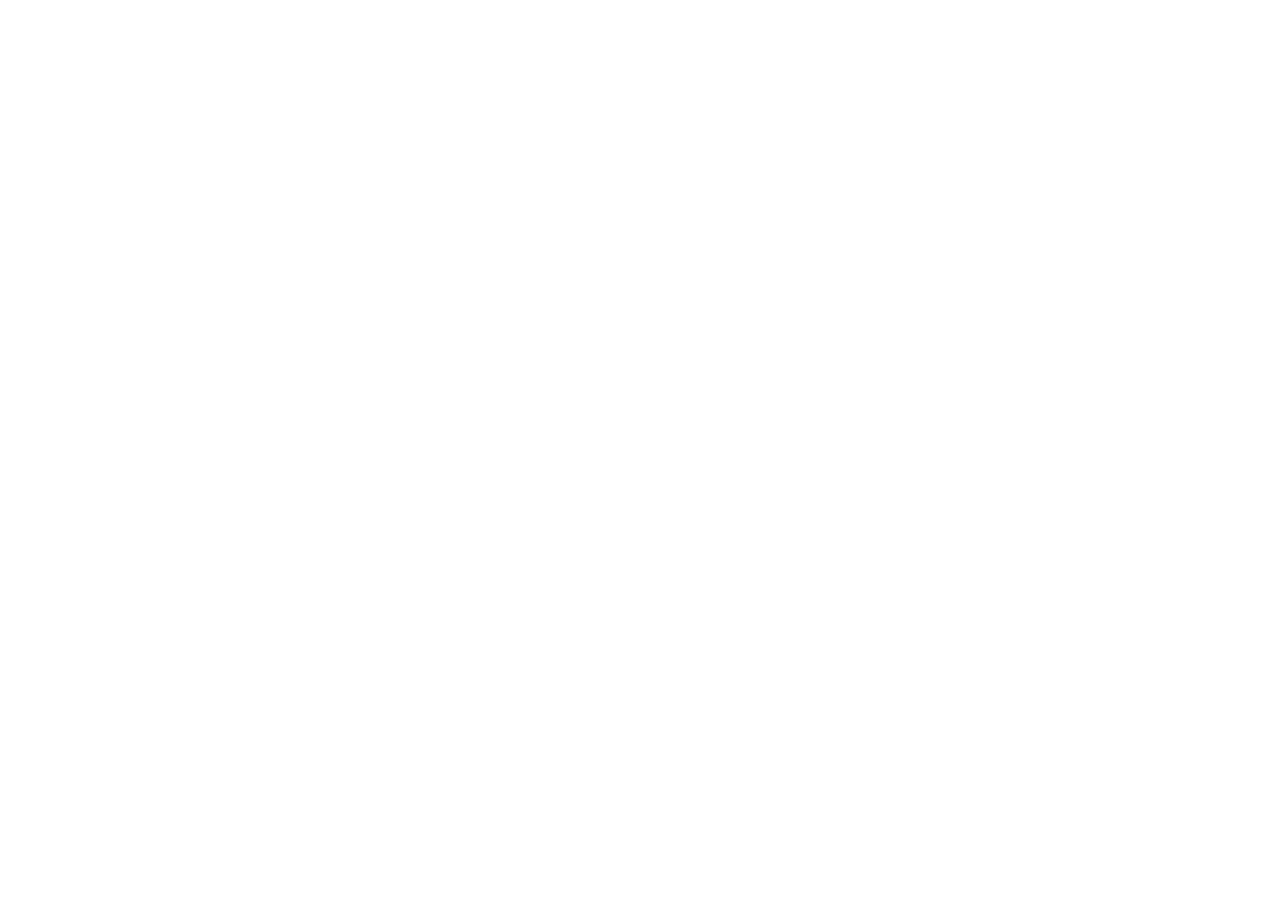
==== index.html @ 54db905c "First commit" ====
<!DOCTYPE html>
<html lang="en">
<head>
    <meta charset="UTF-8">
    <title>Assignment-05</title>
    <link href="https://cdn.jsdelivr.net/npm/bootstrap@5.3.3/dist/css/bootstrap.min.css" rel="stylesheet" integrity="sha384-QWTKZyjpPEjISv5WaRU9OFeRpok6YctnYmDr5pNlyT2bRjXh0JMhjY6hW+ALEwIH" crossorigin="anonymous">

</head>
<body>





<script src="https://cdn.jsdelivr.net/npm/bootstrap@5.3.3/dist/js/bootstrap.bundle.min.js" integrity="sha384-YvpcrYf0tY3lHB60NNkmXc5s9fDVZLESaAA55NDzOxhy9GkcIdslK1eN7N6jIeHz" crossorigin="anonymous"></script>

</body>
</html>
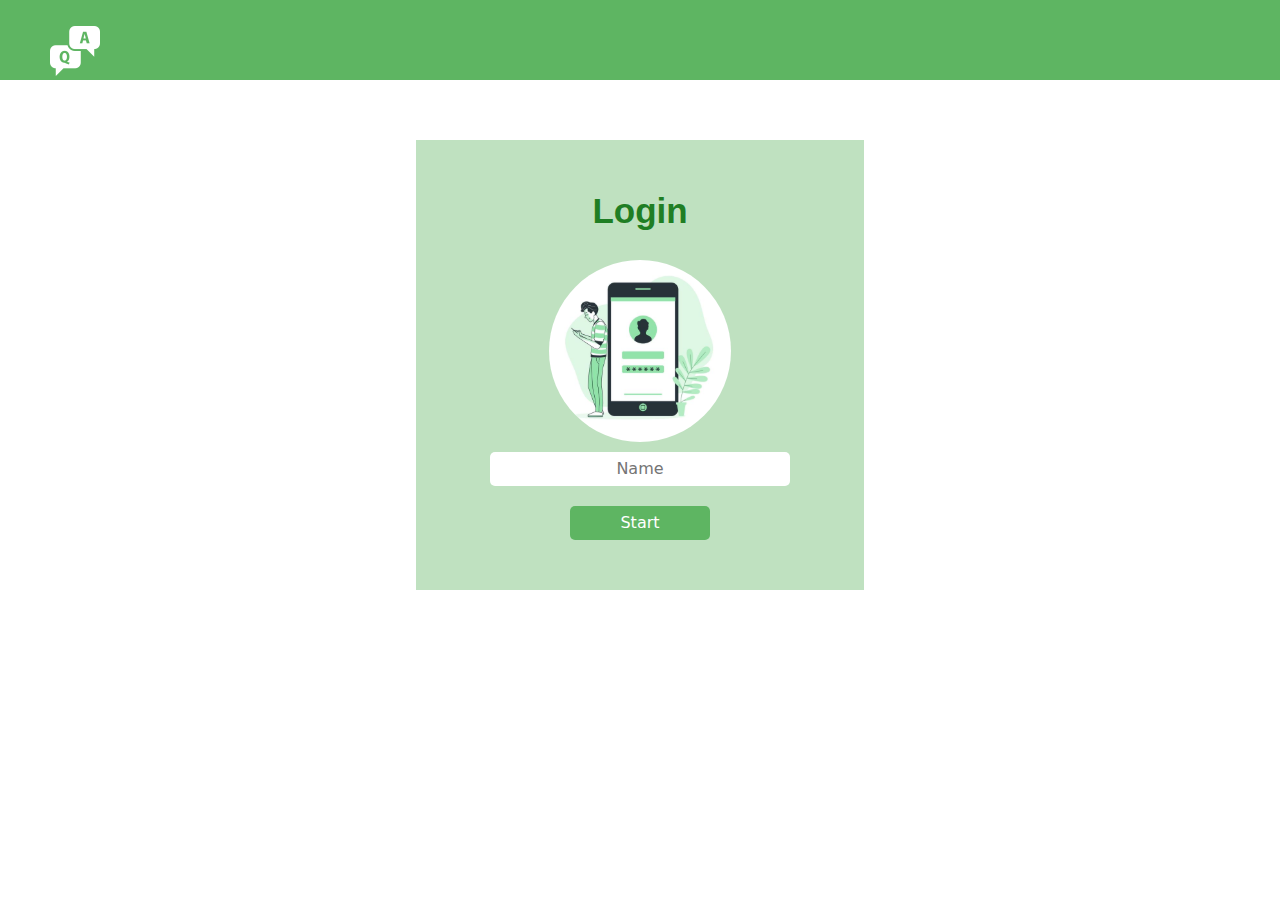
==== commit 7e0368e5: "designed login page" ====
--- a/index.html
+++ b/index.html
@@ -4,15 +4,59 @@
     <meta charset="UTF-8">
     <title>Assignment-05</title>
     <link href="https://cdn.jsdelivr.net/npm/bootstrap@5.3.3/dist/css/bootstrap.min.css" rel="stylesheet" integrity="sha384-QWTKZyjpPEjISv5WaRU9OFeRpok6YctnYmDr5pNlyT2bRjXh0JMhjY6hW+ALEwIH" crossorigin="anonymous">
-
+    <link href="style.css" rel="stylesheet">
 </head>
 <body>
+<!--<nav class="navbar" id="nav-bar">
+    <div class="container">
+        <a class="navbar-brand" href="#">
+            <img src="assests/img/FAQ.png" alt="Bootstrap" width="60" height="60">
+        </a>
+    </div>
+</nav>
+&lt;!&ndash;login page&ndash;&gt;
+<div class="login-box">
+    <img src="assests/img/login.svg">
+    <form action="">
+        <h2>Login</h2>
+        <br>
+        <div class="input-box">
+            <span class="icon"></span>
+            <input type="password" required>
+            <label>Password</label>
+        </div>
+        <br>
+        <button type="submit">Login</button>
+        <div class="login-register">
+        </div>
+    </form>-->
 
-
-
-
-
-<script src="https://cdn.jsdelivr.net/npm/bootstrap@5.3.3/dist/js/bootstrap.bundle.min.js" integrity="sha384-YvpcrYf0tY3lHB60NNkmXc5s9fDVZLESaAA55NDzOxhy9GkcIdslK1eN7N6jIeHz" crossorigin="anonymous"></script>
+<div class="main">
+    <div class="top">
+        <div class="left">
+            <img src="assests/img/FAQ.png" alt="">
+        </div>
+      <!--  <div class="right">
+            <button onclick="aboutMe()">About Me</button>
+        </div>-->
+    </div>
+    <div class="body">
+        <h1>Login</h1>
+        <div class="image">
+            <img src="assests/img/login.svg" alt="">
+        </div>
+        <div class="form">
+            <input type="text" placeholder="Name" id="name"><br>
+            <p id="error">Please enter your name</p>
+            <button class="start" onclick="setName()">Start</button>
+        </div>
+    </div>
+   <!-- <footer>
+        <p>Developed By Sachira Madhushan</p>
+    </footer>-->
+</div>
+   <script src="assests/script.js"></script>
+    <script src="https://cdn.jsdelivr.net/npm/bootstrap@5.3.3/dist/js/bootstrap.bundle.min.js" integrity="sha384-YvpcrYf0tY3lHB60NNkmXc5s9fDVZLESaAA55NDzOxhy9GkcIdslK1eN7N6jIeHz" crossorigin="anonymous"></script>
 
 </body>
 </html>--- a/style.css
+++ b/style.css
@@ -0,0 +1,159 @@
+
+*{
+    margin: 0;
+    padding: 0;
+
+}
+.top{
+    width:100%;
+    height: 80px;
+    background-color: rgba(94, 181, 98, 1);
+    overflow: hidden;
+}
+.top img{
+    padding:1px 50px;
+}
+.top .left{
+    float: left;
+}
+.top .right{
+    float:right;
+
+}
+.right button{
+    margin: 40px;
+    padding:10px 50px;
+    border:1px solid white;
+    color: white;
+    background: transparent;
+    cursor: pointer;
+}
+
+.body{
+    width:35%;
+    margin:60px auto;
+    background-color:rgba(94, 181, 98, 0.401);
+    /* height:50%; */
+}
+.image{
+    display: flex;
+    justify-content: center;
+    align-items: center;
+}
+.body h1{
+    font-size:35px;
+    font-family: sans-serif;
+    text-align: center;
+    padding-top:50px;
+    color:  rgb(31, 126, 36);
+    font-weight: bolder;
+    padding-bottom:20px;
+}
+.form{
+    text-align: center;
+}
+
+input{
+    text-align: center;
+    padding:5px 50px;
+    margin:10px;
+    border: none;
+    border-radius:5px;
+}
+button{
+    text-align: center;
+    padding:5px 50px;
+    margin:10px;
+    background-color:  rgba(94, 181, 98, 1);
+    border: none;
+    border-radius:5px;
+    color: white;
+    margin-bottom:50px;
+    cursor: pointer;
+}
+
+footer{
+    height:50px;
+    background-color: rgba(94, 181, 98, 1);
+    position: relative;
+    bottom:0px;
+}
+footer p{
+    text-align: center;
+    padding-top:15px;
+    color: white;
+}
+.form p{
+    color: rgba(112, 29, 29, 0.888);
+    background-color: rgba(220, 113, 113, 0.649);
+    padding:5px 0px;
+    margin:5px 200px;
+    border-radius: 5px;
+    display:none;
+}
+#question{
+    margin:10px;
+}
+
+@media only screen and (max-width: 700px){
+    .body{
+        width:90%;
+        margin:60px auto;
+        background-color:rgba(94, 181, 98, 0.401);
+        /* height:50%; */
+    }
+    .next{
+        width: 95%;
+        padding:5px 30px;
+        margin-top:20px;
+        background-color: rgba(94, 181, 98, 1);
+        border: none;
+        border-radius:5px;
+        color: white;
+        cursor: pointer;
+
+    }
+    .top{
+
+        width:100%;
+        background-color: rgba(94, 181, 98, 1);
+        display:flex;
+
+    }
+    .top img{
+        clear: both;
+    }
+    .top .left{
+        clear: both;
+        width:50%;
+    }
+    .top .right{
+        width:80%;
+        text-align: center;
+        clear: both;
+    }
+    .right h4{
+        margin:0px;
+        padding:10px 0px;
+        border:1px solid white;
+        color: white;
+        background: transparent;
+        cursor: pointer;
+    }
+    input{
+        text-align: center;
+        /* padding:5px 50px; */
+        width:50%;
+        margin:10px;
+        border: none;
+        border-radius:5px;
+    }
+    .form p{
+        color: rgba(112, 29, 29, 0.888);
+        background-color: rgba(220, 113, 113, 0.649);
+        padding:5px 0px;
+        margin:5px 5px;
+        border-radius: 5px;
+        display:none;
+    }
+}
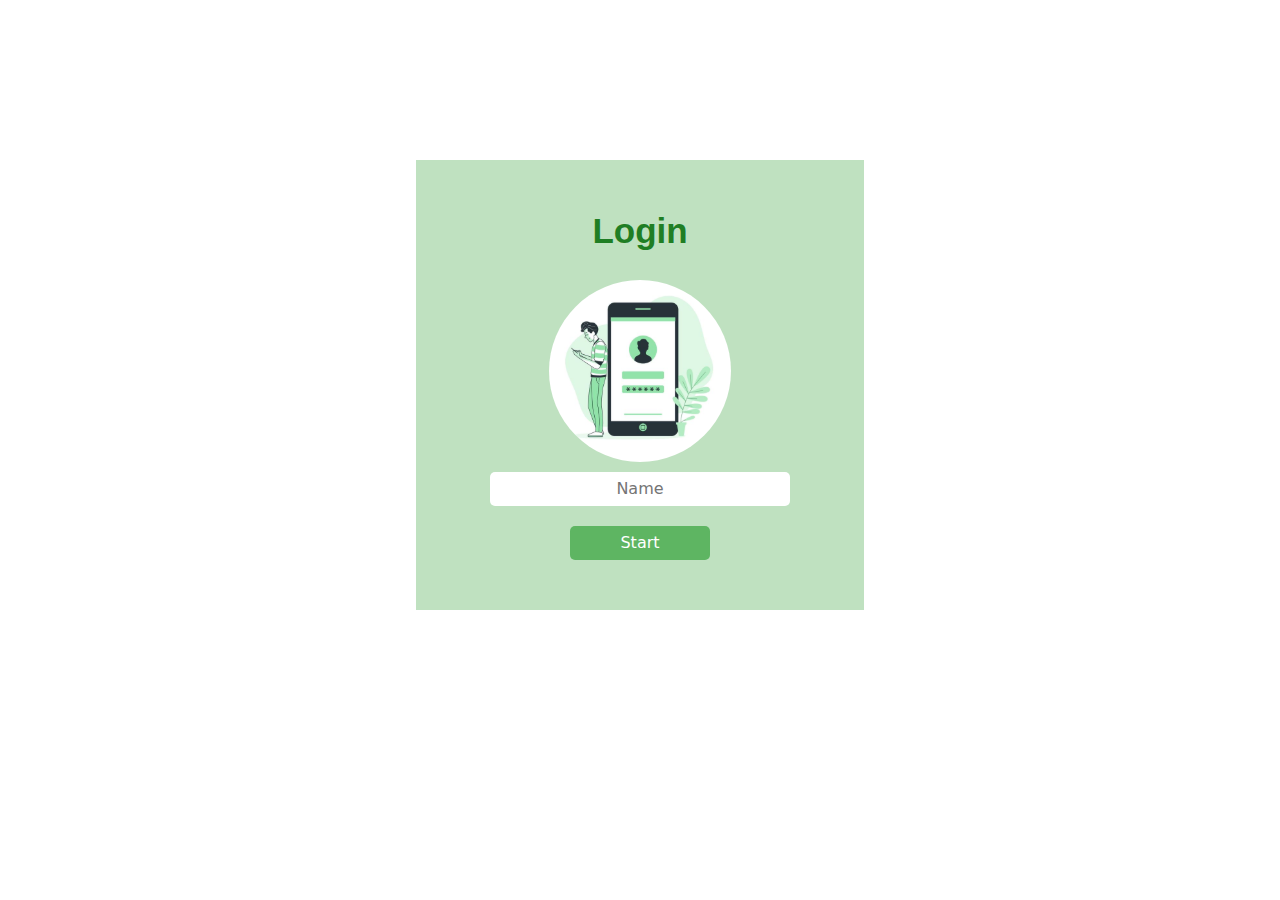
==== commit b65c61ba: "designed quiz pages" ====
--- a/index.html
+++ b/index.html
@@ -7,38 +7,11 @@
     <link href="style.css" rel="stylesheet">
 </head>
 <body>
-<!--<nav class="navbar" id="nav-bar">
-    <div class="container">
-        <a class="navbar-brand" href="#">
-            <img src="assests/img/FAQ.png" alt="Bootstrap" width="60" height="60">
-        </a>
-    </div>
-</nav>
-&lt;!&ndash;login page&ndash;&gt;
-<div class="login-box">
-    <img src="assests/img/login.svg">
-    <form action="">
-        <h2>Login</h2>
-        <br>
-        <div class="input-box">
-            <span class="icon"></span>
-            <input type="password" required>
-            <label>Password</label>
-        </div>
-        <br>
-        <button type="submit">Login</button>
-        <div class="login-register">
-        </div>
-    </form>-->
-
 <div class="main">
-    <div class="top">
+    <div class="nav-bar">
         <div class="left">
             <img src="assests/img/FAQ.png" alt="">
         </div>
-      <!--  <div class="right">
-            <button onclick="aboutMe()">About Me</button>
-        </div>-->
     </div>
     <div class="body">
         <h1>Login</h1>
@@ -51,12 +24,30 @@
             <button class="start" onclick="setName()">Start</button>
         </div>
     </div>
-   <!-- <footer>
-        <p>Developed By Sachira Madhushan</p>
-    </footer>-->
 </div>
-   <script src="assests/script.js"></script>
-    <script src="https://cdn.jsdelivr.net/npm/bootstrap@5.3.3/dist/js/bootstrap.bundle.min.js" integrity="sha384-YvpcrYf0tY3lHB60NNkmXc5s9fDVZLESaAA55NDzOxhy9GkcIdslK1eN7N6jIeHz" crossorigin="anonymous"></script>
+<!--quiz app-->
+<section class="quiz-start">
+<!--    <div class="start-btn">
+        <button>Start Quiz</button>
+    </div>
+    &lt;!&ndash;info box&ndash;&gt;
+    <div class="info-box">
+        <span>Some Rules of this Quiz</span>
+    </div>
+    <div class="info-list">
+        <div class="info">1. You will have only<span>15 second</span>per each question</div>
+        <div class="info">2. Once you select your answer,you can't reselect</div>
+        <div class="info">3. You can't select any option once time goes off.</div>
+        <div class="info">4. You can't exit from the Quiz while you're playing</div>
+        <div class="info">5. You'll get points on the basis of your correct answer</div>
+    </div>
+    <div class="button">
+        <button class="quit">Exit Quiz</button>
+        <button class="restart">Continue</button>
+    </div>-->
+</section><!--quiz start-->
+<script src="assests/script.js"></script>
+<script src="https://cdn.jsdelivr.net/npm/bootstrap@5.3.3/dist/js/bootstrap.bundle.min.js" integrity="sha384-YvpcrYf0tY3lHB60NNkmXc5s9fDVZLESaAA55NDzOxhy9GkcIdslK1eN7N6jIeHz" crossorigin="anonymous"></script>
 
 </body>
 </html>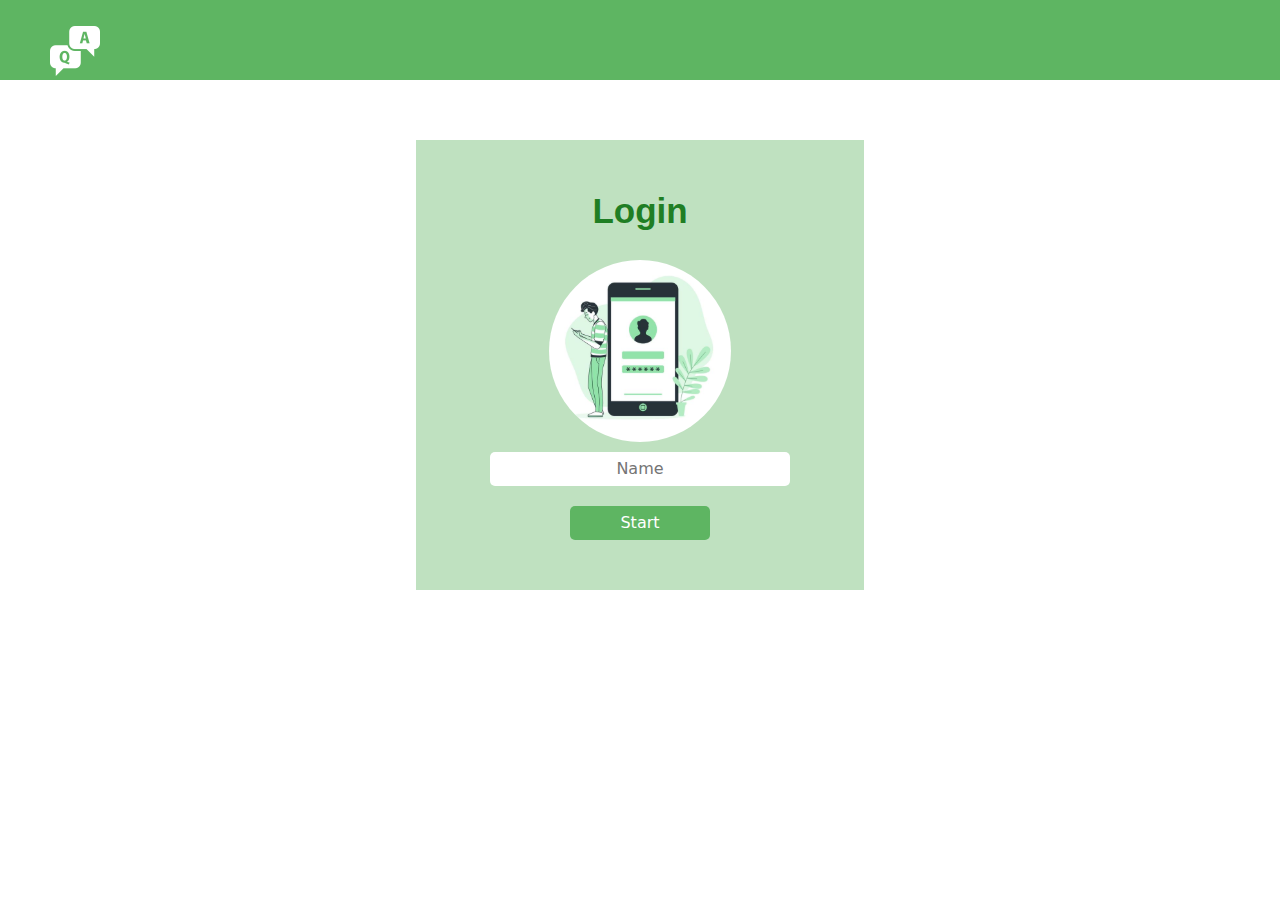
==== commit 48544b98: "set timer and background image" ====
--- a/index.html
+++ b/index.html
@@ -4,7 +4,7 @@
     <meta charset="UTF-8">
     <title>Assignment-05</title>
     <link href="https://cdn.jsdelivr.net/npm/bootstrap@5.3.3/dist/css/bootstrap.min.css" rel="stylesheet" integrity="sha384-QWTKZyjpPEjISv5WaRU9OFeRpok6YctnYmDr5pNlyT2bRjXh0JMhjY6hW+ALEwIH" crossorigin="anonymous">
-    <link href="style.css" rel="stylesheet">
+    <link href="assests/style/style.css" rel="stylesheet">
 </head>
 <body>
 <div class="main">
@@ -46,7 +46,7 @@
         <button class="restart">Continue</button>
     </div>-->
 </section><!--quiz start-->
-<script src="assests/script.js"></script>
+<script src="assests/script/script.js"></script>
 <script src="https://cdn.jsdelivr.net/npm/bootstrap@5.3.3/dist/js/bootstrap.bundle.min.js" integrity="sha384-YvpcrYf0tY3lHB60NNkmXc5s9fDVZLESaAA55NDzOxhy9GkcIdslK1eN7N6jIeHz" crossorigin="anonymous"></script>
 
 </body>
--- a/assests/style/style.css
+++ b/assests/style/style.css
@@ -0,0 +1,454 @@
+
+*{
+    margin: 0;
+    padding: 0;
+
+}
+.nav-bar{
+    width:100%;
+    height: 80px;
+    background-color: rgba(94, 181, 98, 1);
+    overflow: hidden;
+}
+.nav-bar img{
+    padding:1px 50px;
+}
+.nav-bar .left{
+    float: left;
+}
+.nav-bar .right{
+    float:right;
+
+}
+.right button{
+    margin: 40px;
+    padding:10px 50px;
+    border:1px solid white;
+    color: white;
+    background: transparent;
+    cursor: pointer;
+}
+
+.body{
+    width:35%;
+    margin:60px auto;
+    background-color:rgba(94, 181, 98, 0.401);
+    /* height:50%; */
+}
+.image{
+    display: flex;
+    justify-content: center;
+    align-items: center;
+}
+.body h1{
+    font-size:35px;
+    font-family: sans-serif;
+    text-align: center;
+    padding-top:50px;
+    color:  rgb(31, 126, 36);
+    font-weight: bolder;
+    padding-bottom:20px;
+}
+.form{
+    text-align: center;
+}
+
+input{
+    text-align: center;
+    padding:5px 50px;
+    margin:10px;
+    border: none;
+    border-radius:5px;
+}
+button{
+    text-align: center;
+    padding:5px 50px;
+    margin:10px;
+    background-color:  rgba(94, 181, 98, 1);
+    border: none;
+    border-radius:5px;
+    color: white;
+    margin-bottom:50px;
+    cursor: pointer;
+}
+
+footer{
+    height:50px;
+    background-color: rgba(94, 181, 98, 1);
+    position: relative;
+    bottom:0px;
+}
+footer p{
+    text-align: center;
+    padding-top:15px;
+    color: white;
+}
+.form p{
+    color: rgba(112, 29, 29, 0.888);
+    background-color: rgba(220, 113, 113, 0.649);
+    padding:5px 0px;
+    margin:5px 200px;
+    border-radius: 5px;
+    display:none;
+}
+#question{
+    margin:10px;
+}
+
+@media only screen and (max-width: 700px){
+    .body{
+        width:90%;
+        margin:60px auto;
+        background-color:rgba(94, 181, 98, 0.401);
+        /* height:50%; */
+    }
+    .next{
+        width: 95%;
+        padding:5px 30px;
+        margin-top:20px;
+        background-color: rgba(94, 181, 98, 1);
+        border: none;
+        border-radius:5px;
+        color: white;
+        cursor: pointer;
+
+    }
+    .nav-bar{
+
+        width:100%;
+        background-color: rgba(94, 181, 98, 1);
+        display:flex;
+
+    }
+    .nav-bar img{
+        clear: both;
+    }
+    .nav-bar .left{
+        clear: both;
+        width:50%;
+    }
+    .nav-bar .right{
+        width:80%;
+        text-align: center;
+        clear: both;
+    }
+    .right h4{
+        margin:0px;
+        padding:10px 0px;
+        border:1px solid white;
+        color: white;
+        background: transparent;
+        cursor: pointer;
+    }
+    input{
+        text-align: center;
+        /* padding:5px 50px; */
+        width:50%;
+        margin:10px;
+        border: none;
+        border-radius:5px;
+    }
+    .form p{
+        color: rgba(112, 29, 29, 0.888);
+        background-color: rgba(220, 113, 113, 0.649);
+        padding:5px 0px;
+        margin:5px 5px;
+        border-radius: 5px;
+        display:none;
+    }
+}
+
+/*quiz*/
+
+#quiz-body{
+    background-color: #10dcdc;
+}
+.start-btn,.info-box,.quiz-box,.result-box{
+    position: absolute;
+    top: 50%;
+    left: 50%;
+    transform: translate(-50%, -50%);
+    box-shadow: 0px 4px 8px 0 rgba(0, 0, 0, 0.2),
+                 0px 6px 20px 0 rgba(0, 0, 0, 0.19);
+}
+.info-box .activeInfo{
+    z-index: 5;
+    opacity: 1;
+    pointer-events: auto;
+    transform: translate(-50%, -50%) scale(1);
+}
+.start-btn button{
+    font-size: 25px;
+    font-weight: 500;
+    color: black;
+    padding: 15px 30px;
+    outline: none;
+    border: none;
+    border-radius: 5px;
+    background: #fff;
+    cursor: pointer;
+}
+.info-box{
+   /* display: none;*/
+    width:540px;
+    background-color: white;
+    border-radius: 5px;
+    opacity: 0;
+    pointer-events: none;
+    transform: translate(-50%, -50%) scale(0.9);
+}
+.info-box .info-title{
+    height: 60px;
+    width: 100%;
+    border-bottom: 1px solid grey;
+    display: flex;
+    align-items: center;
+    padding: 0 30px;
+    font-size: 20px;
+    font-weight: 600;
+}
+.info-box .info-list{
+    padding: 15px 35px;
+}
+.info-box .info-list .info{
+    margin: 5px 0;
+    font-size: 17px;
+}
+.info-box .info-list .info span{
+    font-weight: 600;
+    color:  rgba(94, 181, 98, 1);
+}
+.info-box .buttons{
+    height: 60px;
+    display: flex;
+    align-items: center;
+    justify-content: flex-end;
+    padding: 0 35px;
+    border-top: 1px solid grey;
+}
+.info-box .buttons button{
+    margin: 0 5px;
+    height: 40px;
+    width: 100px;
+    border: 1px solid blue;
+    border-radius: 5px;
+    color: white;
+    font-size: 13px;
+    font-weight: 500;
+    cursor: pointer;
+    transition: all 0.3s ease;
+}
+.buttons button.quit{
+    color: #44a605;
+    background-color: rgb(242, 244, 246);
+}
+.buttons button.restart{
+    color: #eeeef3;
+   border-color: #03233f;
+    background: #44a605;
+}
+.buttons button.restart:hover{
+    color: #03233f;
+    background-color: rgb(178, 21, 21);
+}
+.buttons button.quit:hover{
+    color: #03233f;
+    background-color: rgb(178, 21, 21);
+}
+
+.quiz-box{
+   /* display: none;*/
+    width: 550px;
+    background-color: white;
+    border-radius: 5px;
+    opacity: 0;
+    pointer-events: none;
+    transform: translate(-50%, -50%) scale(0.9);
+}
+.quiz-box header{
+    height: 70px;
+    padding: 0 30px;
+   background: white;
+    display: flex;
+    align-items: center;
+    justify-content: space-between;
+    border-radius: 5px 5px 0 0;
+    box-shadow: 0px 3px 5px 1px rgba(0,0,0,0.1);
+}
+.quiz-box header .title{
+    font-size: 20px;
+    font-weight: 600;
+}
+.quiz-box header .timer{
+    display: flex;
+    align-items: center;
+    justify-content: space-between;
+    width: 145px;
+    height: 45px;
+    background: #cce5ff;
+    border: 1px solid #b8daff;
+    border-radius: 5px;
+    padding: 0 8px;
+}
+.quiz-box header .timer .time-text{
+    font-weight: 400;
+    font-size: 17px;
+    user-select: none;
+}
+.quiz-box header .timer .timer-sec{
+    font-size: 18px;
+    font-weight: 500;
+    background: #343a40;
+    height: 30px;
+    width: 45px;
+    color: #fff;
+    text-align: center;
+    line-height: 30px;
+    border-radius: 5px;
+    border: 1px solid #343a40;
+    user-select: none;
+}
+.quiz-box section{
+    padding: 25px 30px 20px 30px;
+    background: #fff;
+}
+.quiz-box section .que-text{
+    font-size: 25px;
+    font-weight: 600;
+}
+.quiz-box section .option-list{
+    padding: 20px 0;
+    display: block;
+}
+section .option-list .option{
+    background: aliceblue;
+    border: 1px solid #84c5fe;
+    border-radius: 5px;
+    padding: 8px 15px;
+    margin-bottom: 15px;
+    display: flex;
+    align-items: center;
+    justify-content: space-between;
+    font-size: 17px;
+    cursor: pointer;
+    transition: all 0.3s ease;
+}
+section .option-list .option:hover{
+    color: #004085;
+    background: #cce5ff;
+    border: 1px solid #b8daff;
+}
+.option-list .option:last-child{
+    margin-bottom: 0px;
+}
+.option-list .option .icon{
+    height: 26px;
+    width: 26px;
+    border: 2px solid transparent;
+    border-radius: 50%;
+    text-align: center;
+    font-size: 13px;
+    line-height:24px;
+    pointer-events: none;
+
+
+}
+.option-list .option .icon.tick{
+    color: #23903c;
+    border-color: #23903c;
+    background: #d4edda;
+}
+.option-list .option .icon.cross{
+    color: #a42834;
+    background: #f8d7da;
+    border-color: #a42834;
+}
+.quiz-box footer{
+    height: 60px;
+    width: 100%;
+    padding: 0 30px;
+    display: flex;
+    align-items: center;
+    justify-content: space-between;
+    background-color: white;
+}
+.quiz-box footer .total-que span{
+    display: flex;
+    user-select: none;
+}
+footer .total-que span p{
+    color: black;
+    font-weight: 500;
+    padding: 0 5px;
+}
+footer .total-que span p:first-child{
+    padding-left: 0px;
+}
+footer .next-btn{
+    height: 40px;
+    padding: 0 13px;
+    font-size: 18px;
+    font-weight: 400;
+    outline: none;
+    cursor: pointer;
+    border-radius: 5px;
+    background: #007bff;
+    border: 1px solid #007bff;
+    color: #fff;
+    transition: all 0.3s ease;
+}
+footer .next-btn:hover{
+    background: #7a418a;
+}
+
+.result-box{
+    background: #fff;
+    width: 450px;
+    padding: 25px 30px;
+    border-radius: 5px;
+    display: flex;
+    text-align: center;
+    align-items: center;
+    flex-direction: column;
+    justify-content: space-between;
+    opacity: 0;
+    pointer-events: none;
+    transform: translate(-50%,-50%) scale(0.9);
+}
+.result-box .icon{
+    font-size: 100px;
+    color: #007bff;
+    margin-bottom: 10px;
+}
+.result-box .complete-text{
+    font-size:20px;
+    font-weight: 500;
+}
+.result-box .score-text span{
+    display: flex;
+    margin: 10px 0;
+    font-size: 18px;
+    font-weight: 500;
+}
+.score-text span p{
+    font-weight: 600;
+    padding: 0 4px;
+}
+.result-box.buttons{
+    display: flex;
+    margin: 20px 0;
+}
+.result-box .buttons button{
+    margin: 0 10px;
+    height: 45px;
+    padding:0 20px;
+    border: none;
+    outline: none;
+    font-size: 18px;
+    font-weight: 500;
+    border-radius: 5px;
+    border: 1px solid #007bff;
+    cursor: pointer;
+    transition: all 0.3s ease;
+}
+
